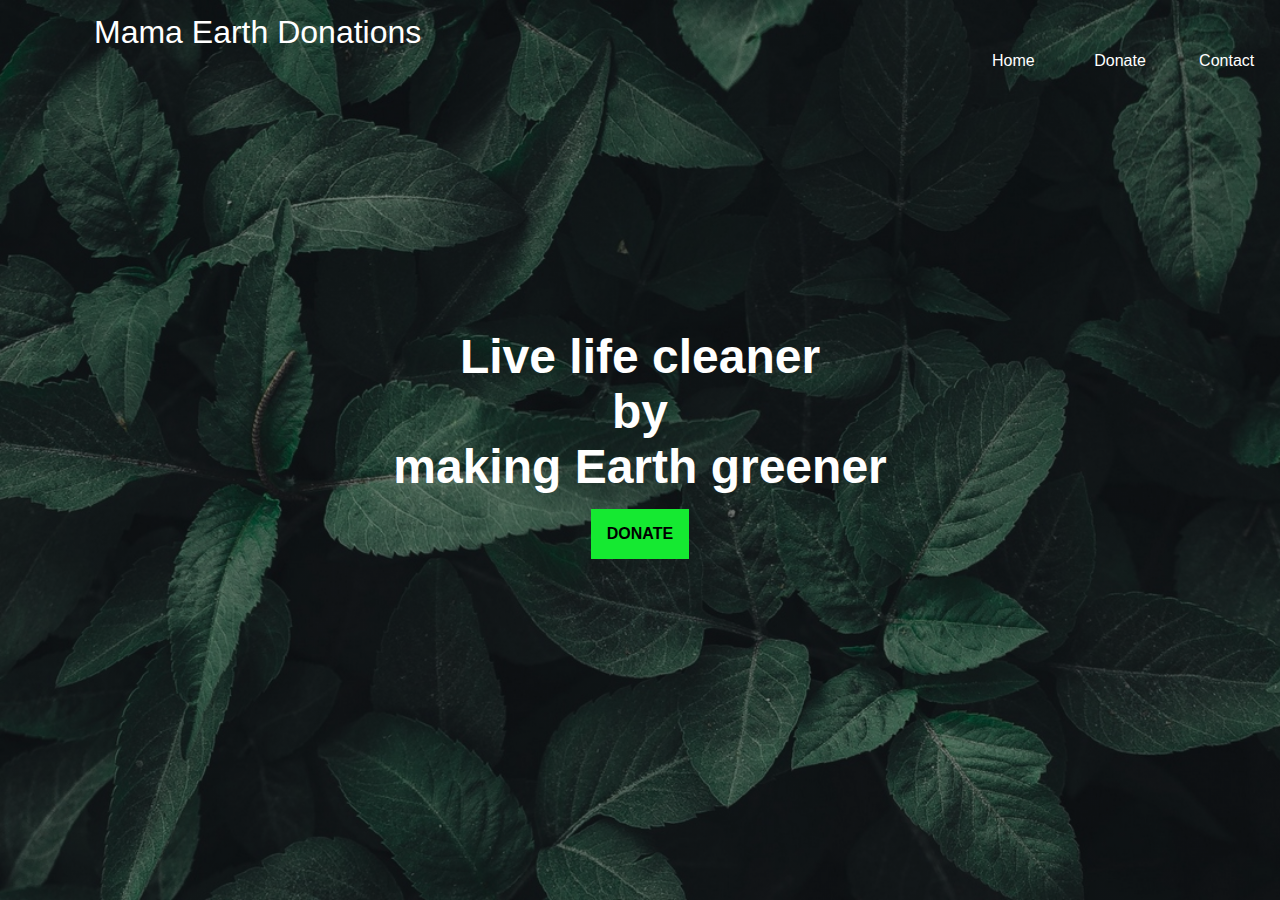
==== index.html @ 9d224c5e "TSF TASK 2 Completed" ====
<!DOCTYPE html>
<html>
<head>
    <meta charset="utf-8">
    <title>Mama Earth</title>
    <link rel="icon" type="image/x-icon" href="/images/favicon.png">
    <link rel="stylesheet" type="text/css" href="css/style.css">
</head>
<body>
    <header>
        <nav id="navbar">   
            <h1 class="headText">Mama Earth Donations</h1>
            <div class="navy">
                <div class="line"></div>
                <div class="line"></div>
                <div class="line"></div>
            </div>
            <ul class="navlinks">
                <li><a class="links" href="/index.html">Home</a></li> 
                <li><a class="links" href="/donate.html">Donate</a></li>
                <li><a class="links" href="/index.html">Contact</a></li>
            </ul>
        </nav>
    </header>
    <main>
        <section class="first">
            <h1 class="first-heading animate">Live life cleaner<br>by<br>making Earth greener</h1>
            <a id="donate" href="/donate.html">
                DONATE  
            </a>
            </section>
    </main>
</body>
</html>
---- css/style.css ----
* {
    margin: 0px;
    padding: 0px;
    box-sizing: border-box;
    font-family: 'Arial', sans-serif;
}

body {
    position: relative;
    background-image: url('../images/bg2.jpg');
    background-repeat: no-repeat;
    background-attachment: fixed;
    background-size: cover; 
}


nav {
    height: 10vh;
    width: 100%;
    background-color: rgba(20, 33, 61, 0.0);
    position: relative;
}

header {
    width: 100%;
    position: absolute;
}

.headText {
    margin-left: 4rem;
    margin-top: 1rem;
    color: white;
    position: absolute;
    left: 20px;
    transform: translate(10px, -50%);
    transition: 1000ms linear;
    font-weight: 100;
}

.navlinks {
    display: flex;
    align-items: center;
    justify-content: space-evenly;
    margin-top: 1rem;
    list-style: none;
    height: 100%;
    width: 25%;
    margin-left: auto;
    cursor: pointer;
}

.navlinks li {
    width: 100%;
    height: 100%;
    display: flex;
    align-items: center;
    justify-content: center;
}

.navlinks li:hover {
   text-decoration-line: underline ;
}

.links {
    text-decoration: none ;
    color: white;
    font-size: 1rem;
}

main {
    display: flex;
    justify-content: center;
    align-items: center;
}

.first {
    background: linear-gradient(to bottom, rgba(0, 0, 0, 0.4), rgba(0, 0, 0, 0.4));
    height: 100vh;
    width: 100%;
    background-size: cover;
    background-position: center;
    display: flex;
    justify-content: center;
    flex-direction: column;
    align-items: center;
    text-align: center;
    color: white;
}

.first-heading {
    font-size: 3em;
}

.first-subtext {
    margin: 1em;
    font-weight: 400;
}

#donate {
    font-size: 16px;
    padding: 16px;
    margin: 12px;
    margin-top: 15px;
    background-color: #15e931;
    border: none;
    text-decoration: none ;
    font-weight: bold;
    color: black;
    transition: 300ms linear;
}

#donate:hover {
    transform: translate(0, -5px, 0);
    background-color: rgb(24, 150, 13);
    transition: 300ms ease-out;
}
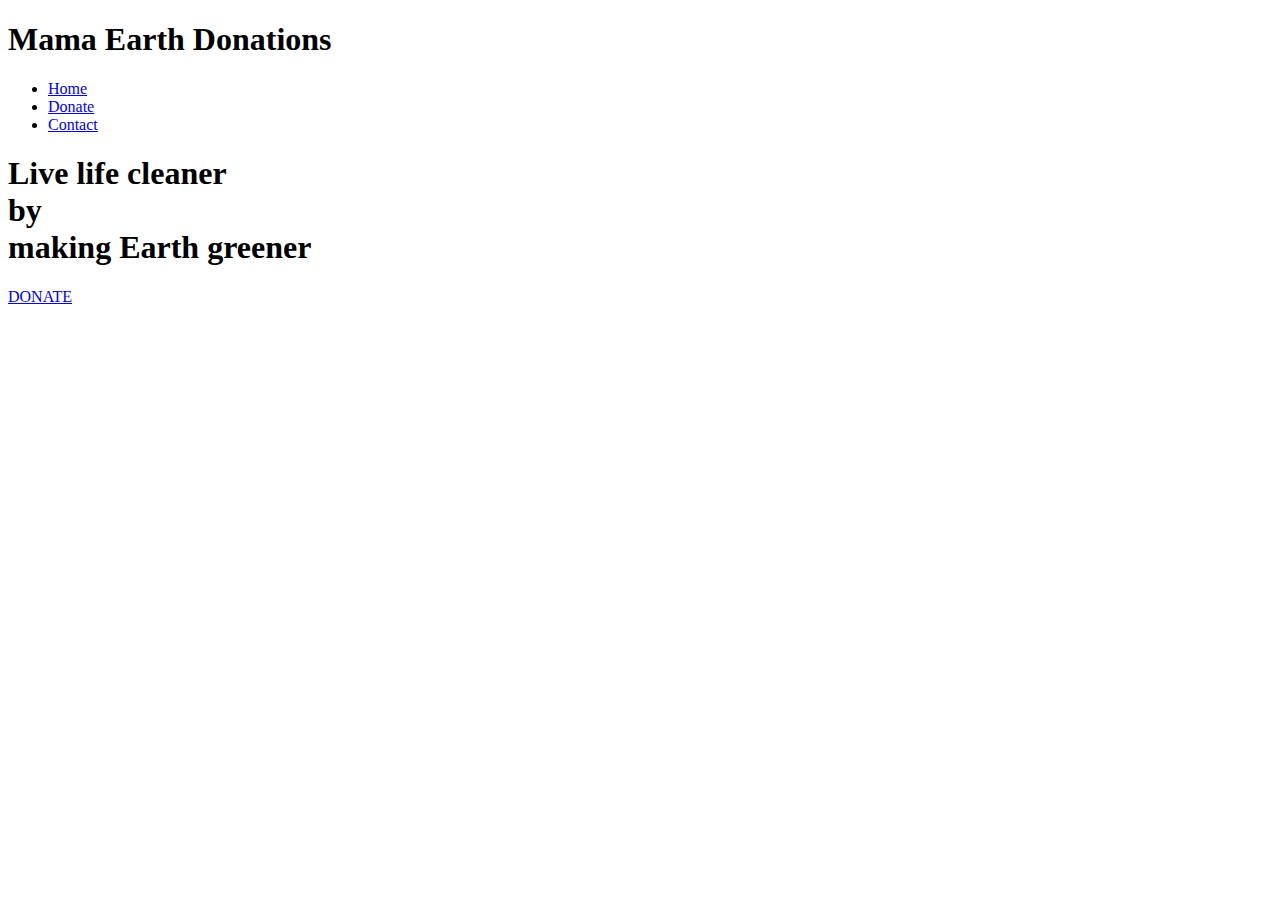
==== commit 0803ebb6: "tsf final" ====
--- a/index.html
+++ b/index.html
@@ -3,8 +3,8 @@
 <head>
     <meta charset="utf-8">
     <title>Mama Earth</title>
-    <link rel="icon" type="image/x-icon" href="/images/favicon.png">
-    <link rel="stylesheet" type="text/css" href="css/style.css">
+    <link rel="icon" type="image/x-icon" href="./images/favicon.png">
+    <link rel="stylesheet" type="text/css" href="./dir/style.css">
 </head>
 <body>
     <header>
@@ -16,16 +16,16 @@
                 <div class="line"></div>
             </div>
             <ul class="navlinks">
-                <li><a class="links" href="/index.html">Home</a></li> 
-                <li><a class="links" href="/donate.html">Donate</a></li>
-                <li><a class="links" href="/index.html">Contact</a></li>
+                <li><a class="links" href="./index.html">Home</a></li> 
+                <li><a class="links" href="./dir/donate.html">Donate</a></li>
+                <li><a class="links" href="./index.html">Contact</a></li>
             </ul>
         </nav>
     </header>
     <main>
         <section class="first">
             <h1 class="first-heading animate">Live life cleaner<br>by<br>making Earth greener</h1>
-            <a id="donate" href="/donate.html">
+            <a id="donate" href="./dir/donate.html">
                 DONATE  
             </a>
             </section>
